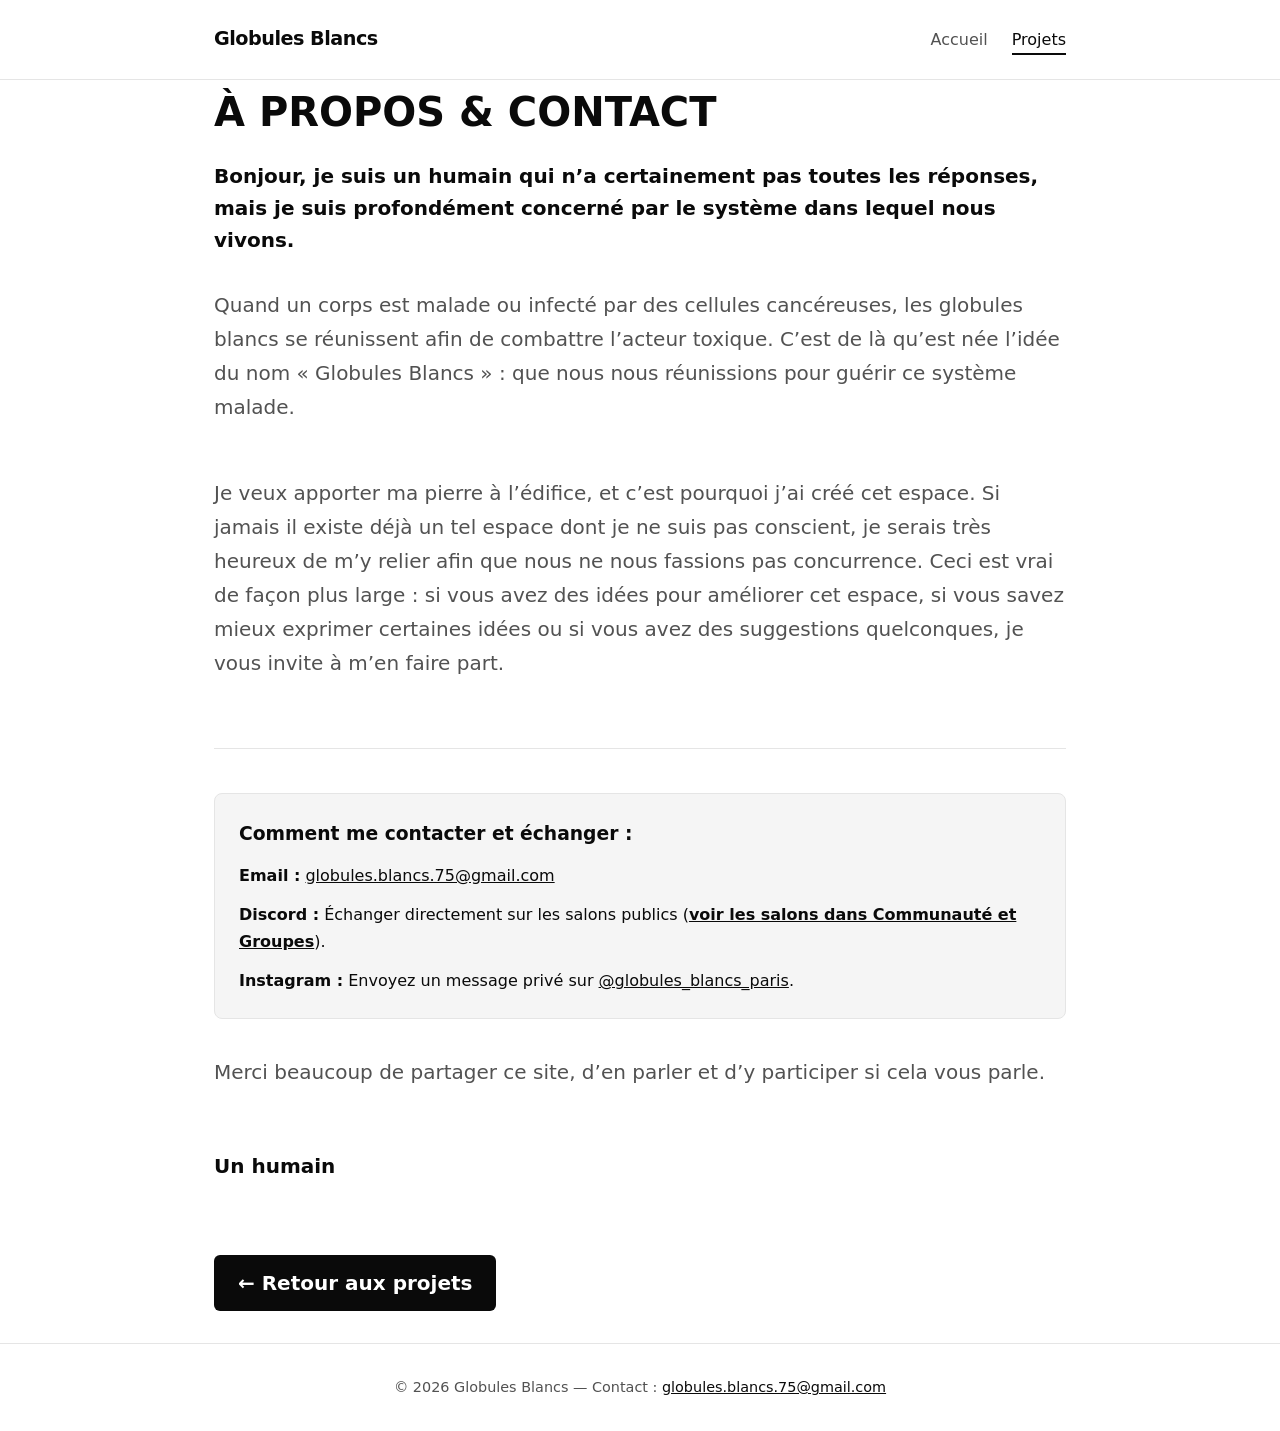
==== a-propos-et-contact.html @ f9519a03 "a-propos v1" ====
<!DOCTYPE html>
<html lang="fr">
<head>
  <meta charset="UTF-8">
  <meta name="viewport" content="width=device-width, initial-scale=1.0">
  <title>À Propos & Contact | Globules Blancs</title>
  <link rel="stylesheet" href="style.css">
</head>
<body>

  <header>
    <nav class="container">
      <a href="index.html" class="logo">Globules Blancs</a>
      <ul>
        <li><a href="index.html">Accueil</a></li>
        <li><a href="projets.html" class="active">Projets</a></li>
      </ul>
    </nav>
  </header>

  <main class="container">
    <article class="hero">
      <h1>À PROPOS & CONTACT</h1>
      <p style="font-weight: 600; color: var(--text-color);">
        Bonjour, je suis un humain qui n’a certainement pas toutes les réponses, mais je suis profondément concerné par le système dans lequel nous vivons.
      </p>

      <div style="margin-top: 2rem; display: flex; flex-direction: column; gap: 1.25rem; color: var(--text-muted); line-height: 1.7;">
        <p>
          Quand un corps est malade ou infecté par des cellules cancéreuses, les globules blancs se réunissent afin de combattre l’acteur toxique. C’est de là qu’est née l’idée du nom « Globules Blancs » : que nous nous réunissions pour guérir ce système malade.
        </p>

        <p>
          Je veux apporter ma pierre à l’édifice, et c’est pourquoi j’ai créé cet espace. Si jamais il existe déjà un tel espace dont je ne suis pas conscient, je serais très heureux de m’y relier afin que nous ne nous fassions pas concurrence. Ceci est vrai de façon plus large : si vous avez des idées pour améliorer cet espace, si vous savez mieux exprimer certaines idées ou si vous avez des suggestions quelconques, je vous invite à m’en faire part.
        </p>

        <hr style="border: 0; border-top: 1px solid var(--border-color); margin: 1rem 0;">

        <!-- Section Moyens de Contact -->
        <div class="card" style="margin: 0.5rem 0;">
          <h3 style="margin-bottom: 0.75rem; color: var(--text-color);">Comment me contacter et échanger :</h3>
          
          <ul style="list-style: none; display: flex; flex-direction: column; gap: 0.75rem; color: var(--text-color);">
            <li>
              <strong>Email :</strong> <a href="mailto:globules.blancs.75@gmail.com" style="color: var(--text-color);">globules.blancs.75@gmail.com</a>
            </li>
            <li>
              <strong>Discord :</strong> Échanger directement sur les salons publics (<a href="communaute-groupes.html" style="color: var(--text-color); font-weight: 600;">voir les salons dans Communauté et Groupes</a>).
            </li>
            <li>
              <strong>Instagram :</strong> Envoyez un message privé sur <a href="https://instagram.com/globules_blancs_paris" target="_blank" rel="noopener noreferrer" style="color: var(--text-color);">@globules_blancs_paris</a>.
            </li>
          </ul>
        </div>

        <p style="margin-top: 0.5rem;">
          Merci beaucoup de partager ce site, d’en parler et d’y participer si cela vous parle.
        </p>

        <p style="font-weight: 600; color: var(--text-color); margin-top: 0.5rem;">
          Un humain
        </p>
      </div>

      <p style="margin-top: 2.5rem;">
        <a href="projets.html" class="btn">← Retour aux projets</a>
      </p>
    </article>
  </main>

  <footer>
    <div class="container">
      <p>© 2026 Globules Blancs — Contact : <a href="mailto:globules.blancs.75@gmail.com">globules.blancs.75@gmail.com</a></p>
    </div>
  </footer>

</body>
</html>
---- style.css ----
/* Variables & Reset de base - Thème Blanc / Noir / Gris (Inversé) */
:root {
  --bg-color: #ffffff;         /* Blanc pur pour le fond */
  --card-bg: #f5f5f5;        /* Gris très clair pour les cartes */
  --border-color: #e5e5e5;   /* Gris clair pour les bordures */
  --text-color: #0a0a0a;     /* Noir profond pour les textes principaux */
  --text-muted: #525252;     /* Gris foncé pour les sous-titres */
  --accent-color: #0a0a0a;   /* Noir pour l'élément actif */
  --btn-hover: #262626;      /* Gris foncé au survol des boutons */
  --font-family: system-ui, -apple-system, sans-serif;
}

* {
  box-sizing: border-box;
  margin: 0;
  padding: 0;
}

body {
  background-color: var(--bg-color);
  color: var(--text-color);
  font-family: var(--font-family);
  line-height: 1.6;
  display: flex;
  flex-direction: column;
  min-height: 100vh;
}

.container {
  max-width: 900px;
  margin: 0 auto;
  padding: 0 1.5rem;
  width: 100%;
}

/* En-tête & Navigation */
header {
  border-bottom: 1px solid var(--border-color);
  padding: 1.5rem 0;
}

nav {
  display: flex;
  justify-content: space-between;
  align-items: center;
}

.logo {
  font-weight: 700;
  font-size: 1.2rem;
  color: var(--text-color);
  text-decoration: none;
  letter-spacing: -0.5px;
}

nav ul {
  display: flex;
  list-style: none;
  gap: 1.5rem;
}

nav a {
  color: var(--text-muted);
  text-decoration: none;
  font-weight: 500;
  transition: color 0.2s ease;
}

nav a:hover, nav a.active {
  color: var(--text-color);
  border-bottom: 2px solid var(--text-color);
  padding-bottom: 0.25rem;
}

/* Contenu Principal */
main {
  flex: 1;
  padding: 4rem 0;
}

.hero h1 {
  font-size: 2.5rem;
  margin-bottom: 1rem;
  font-weight: 700;
}

.hero p {
  color: var(--text-muted);
  font-size: 1.25rem;
  margin-bottom: 2rem;
}

/* Boutons */
.btn {
  display: inline-block;
  background-color: var(--text-color);
  color: var(--bg-color);
  padding: 0.75rem 1.5rem;
  border-radius: 6px;
  text-decoration: none;
  font-weight: 600;
  transition: background-color 0.2s ease;
}

.btn:hover {
  background-color: var(--btn-hover);
}

/* Grille de projets */
.grid {
  display: grid;
  grid-template-columns: repeat(auto-fit, minmax(280px, 1fr));
  gap: 1.5rem;
  margin-top: 2rem;
}

.card {
  background-color: var(--card-bg);
  padding: 1.5rem;
  border-radius: 8px;
  border: 1px solid var(--border-color);
  transition: border-color 0.2s ease, transform 0.2s ease;
}

.card:hover {
  border-color: #a3a3a3;
  transform: translateY(-2px);
}

.card h3 {
  margin-bottom: 0.5rem;
  color: var(--text-color);
}

.card p {
  color: var(--text-muted);
  font-size: 0.95rem;
  margin-bottom: 1.25rem;
}

.link {
  color: var(--text-color);
  text-decoration: none;
  font-size: 0.9rem;
  font-weight: 600;
  transition: opacity 0.2s ease;
}

.link:hover {
  opacity: 0.7;
}

/* Pied de page */
footer {
  border-top: 1px solid var(--border-color);
  padding: 2rem 0;
  text-align: center;
  color: var(--text-muted);
  font-size: 0.9rem;
}

footer a {
  color: var(--text-color);
  text-decoration: underline;
}

footer a:hover {
  color: var(--text-muted);
}
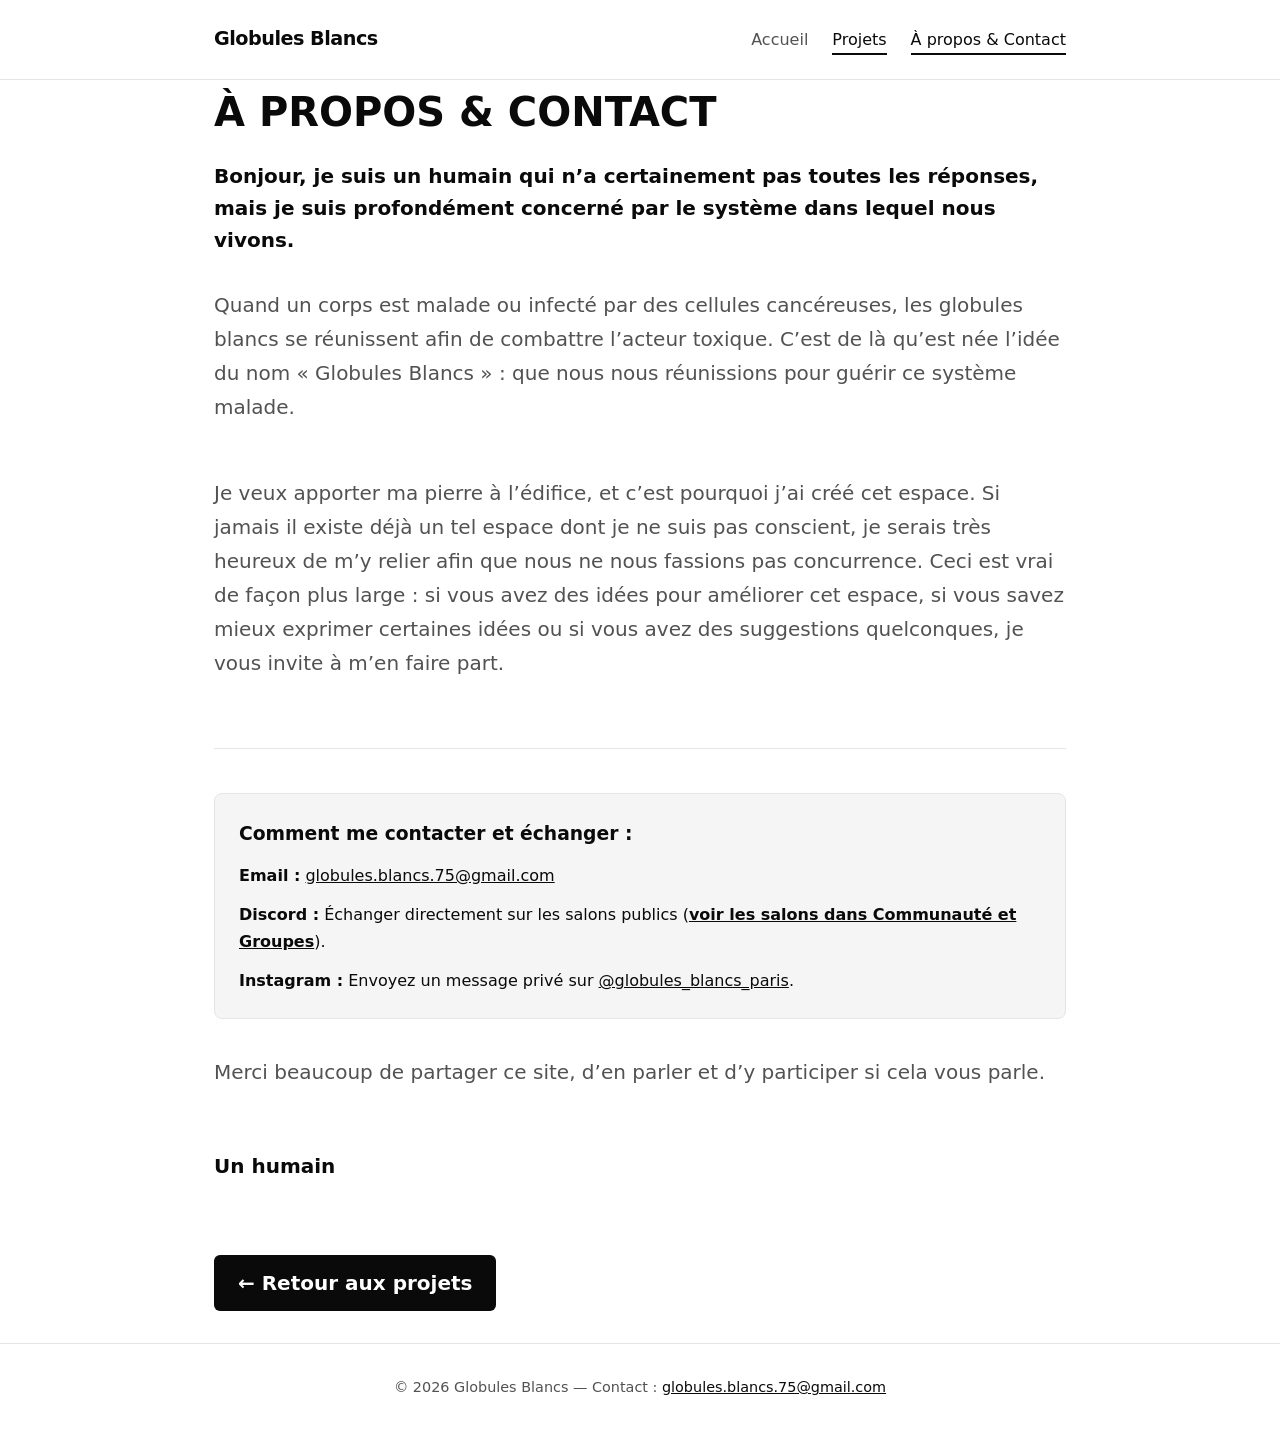
==== commit 4311bfe9: "Update a-propos-et-contact.html" ====
--- a/a-propos-et-contact.html
+++ b/a-propos-et-contact.html
@@ -14,6 +14,7 @@
       <ul>
         <li><a href="index.html">Accueil</a></li>
         <li><a href="projets.html" class="active">Projets</a></li>
+        <li><a href="a-propos-et-contact.html" class="active">À propos & Contact</a></li>
       </ul>
     </nav>
   </header>
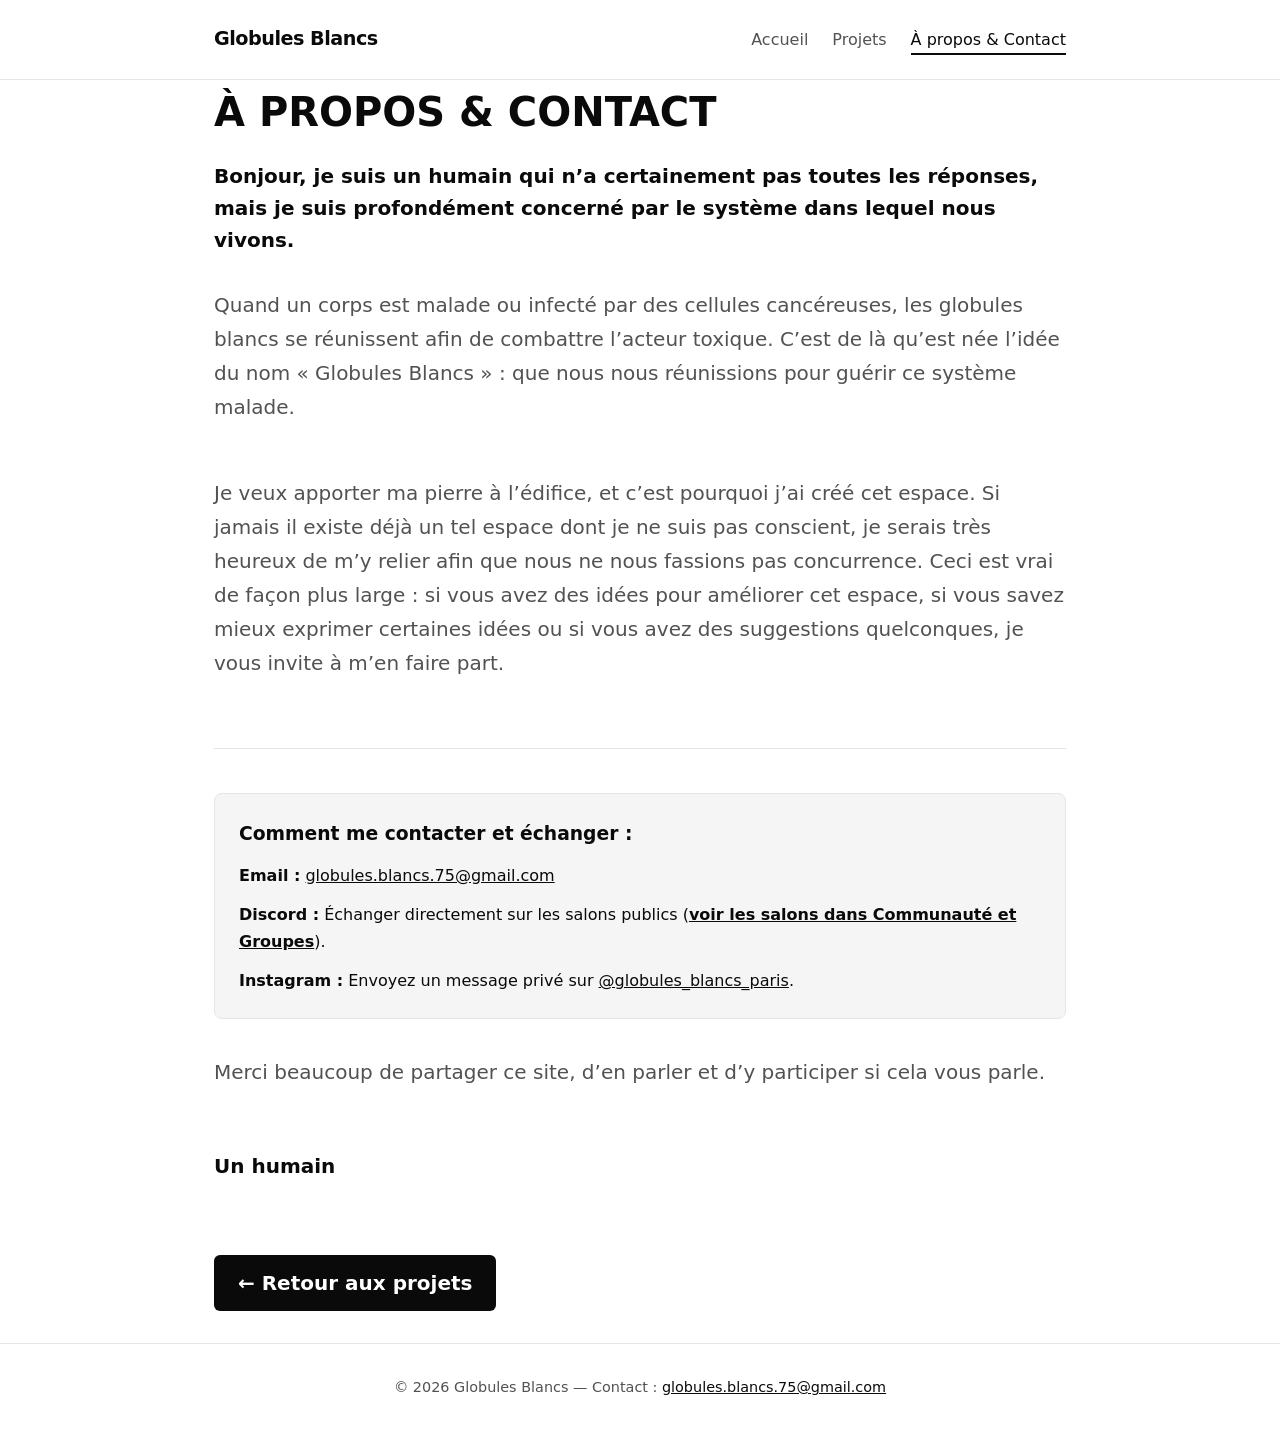
==== commit 280d3841: "Update liens entre diff pages" ====
--- a/a-propos-et-contact.html
+++ b/a-propos-et-contact.html
@@ -13,7 +13,7 @@
       <a href="index.html" class="logo">Globules Blancs</a>
       <ul>
         <li><a href="index.html">Accueil</a></li>
-        <li><a href="projets.html" class="active">Projets</a></li>
+        <li><a href="projets.html">Projets</a></li>
         <li><a href="a-propos-et-contact.html" class="active">À propos & Contact</a></li>
       </ul>
     </nav>
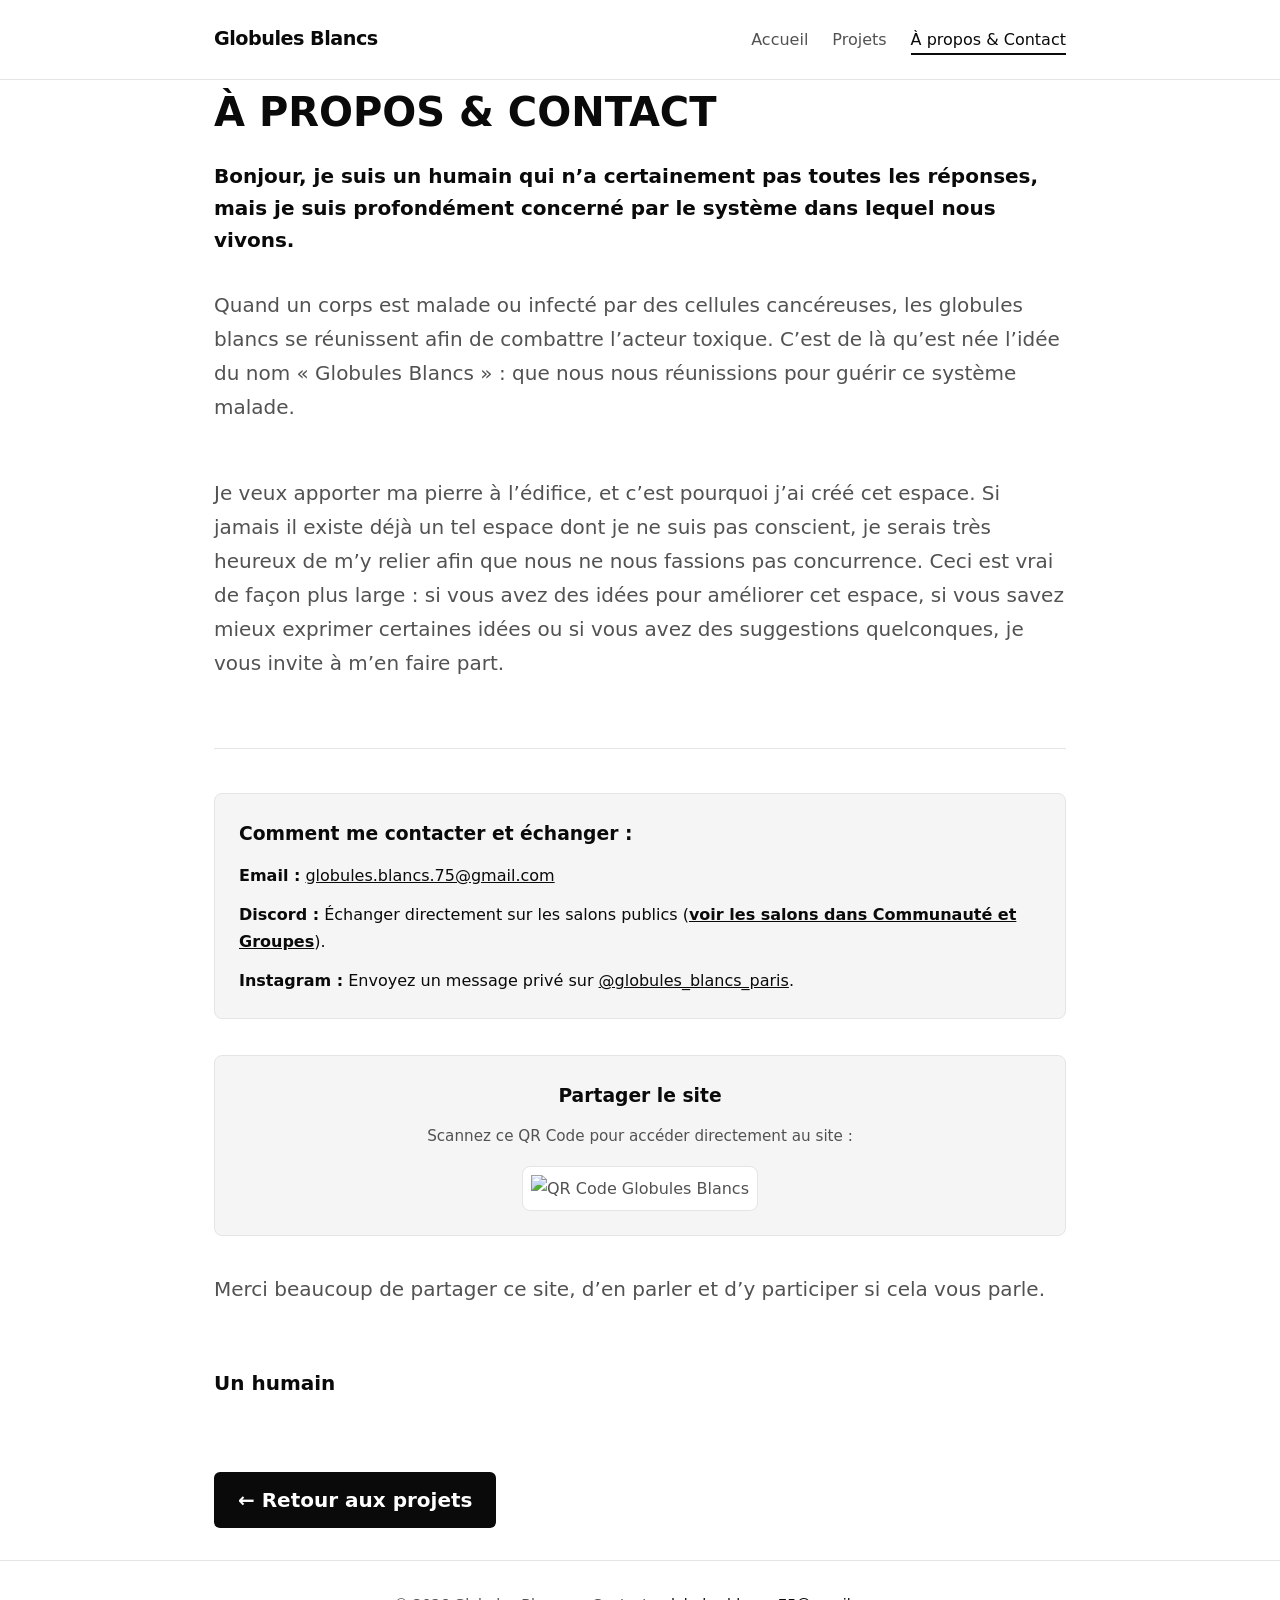
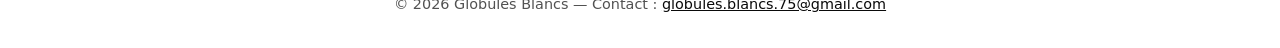
==== commit 6ad98d65: "code QR dans apropos" ====
--- a/a-propos-et-contact.html
+++ b/a-propos-et-contact.html
@@ -54,6 +54,13 @@
           </ul>
         </div>
 
+        <!-- Section Code QR -->
+        <div class="card" style="margin: 0.5rem 0; text-align: center;">
+          <h3 style="margin-bottom: 0.75rem; color: var(--text-color);">Partager le site</h3>
+          <p style="margin-bottom: 1rem;">Scannez ce QR Code pour accéder directement au site :</p>
+          <img src="https://api.qrserver.com/v1/create-qr-code/?size=180x180&data=https://globules-blancs.github.io/Globules_blancs_1/index.html" alt="QR Code Globules Blancs" style="border-radius: 8px; border: 1px solid var(--border-color); padding: 0.5rem; background-color: #ffffff;">
+        </div>
+
         <p style="margin-top: 0.5rem;">
           Merci beaucoup de partager ce site, d’en parler et d’y participer si cela vous parle.
         </p>
